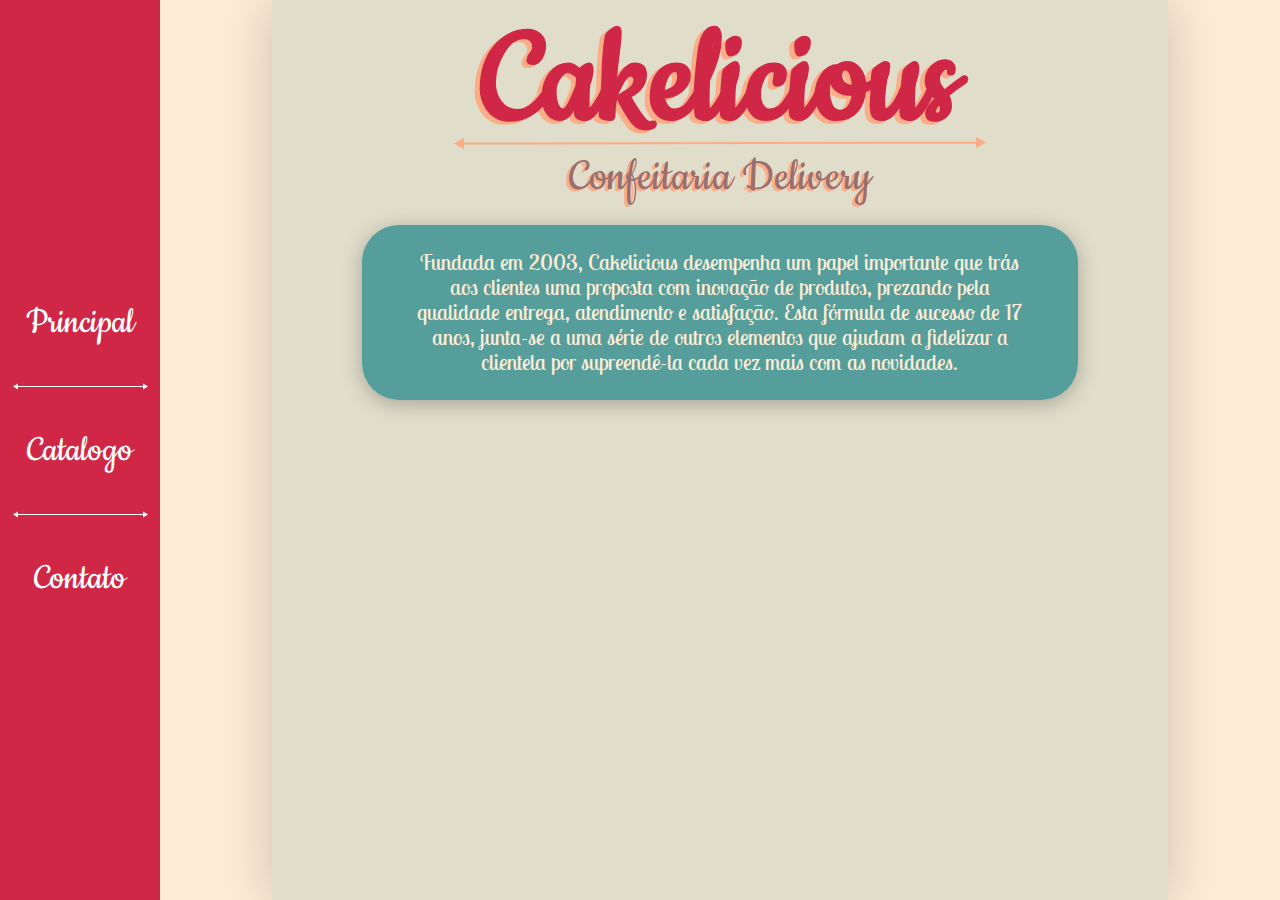
==== pages/index.html @ 7a7b81e9 "first commit" ====
<!DOCTYPE html>
<html>

<head>
    <link rel="stylesheet" href="../styles/global.css" />
    <link rel="stylesheet" href="../styles/index.css" />
    <link rel="stylesheet" href="../styles/menu.css" />
    <link rel="stylesheet" href="https://fonts.googleapis.com/css2?family=Cookie&display=swap" />
    <link href="https://fonts.googleapis.com/css2?family=Lobster+Two&display=swap" rel="stylesheet">
    <meta charset="utf-8" />
    <title>Cakelicious</title>
</head>

<body>
    <div class="menu">
        <a href="index.html">Principal</a>
        <img src="../assets/Line 1.svg" alt="sla" />
        <a href="catalog.html">Catalogo</a>
        <img src="../assets/Line 1.svg" alt="slatbm">
        <a href="#contact-link">Contato</a>
    </div>
    <div class="background">
        <div class="bg2-container">
            <header>
                <h1>Cakelicious</h1>
                <img src="../assets/Line 2.svg" alt="fotita">
                <h2>Confeitaria Delivery</h2>
            </header>
            <p class="description">Fundada em 2003, Cakelicious desempenha um papel importante que trás aos clientes uma proposta com inovação de produtos, prezando pela qualidade entrega, atendimento e satisfação. Esta fórmula de sucesso de 17 anos, junta-se a uma série de
                outros elementos que ajudam a fidelizar a clientela por supreendê-la cada vez mais com as novidades.</p>
        </div>
    </div>
</body>

</html>
---- styles/global.css ----
* {
    margin: 0;
    padding: 0;
    outline: 0;
    box-sizing: border-box;
}

body {
    font: sans-serif;
    background: #f0f0f5;
    -webkit-font-smoothing: antialiased;
}
---- styles/index.css ----
body .background {
    background-color: #feecd6;
    padding-left: 160px;
    display: flex;
    min-height: 100vh;
}

body .background .bg2-container {
    background-color: rgba(51, 143, 142, 0.15);
    width: 80%;
    box-shadow: 0px 2px 50px rgba(0, 0, 0, 0.2);
    display: flex;
    flex-direction: column;
    align-items: center;
    margin: 0 auto;
    box-shadow: 0px 2px 50px rgba(0, 0, 0, 0.2);
}

body .background .bg2-container header {
    display: flex;
    flex-direction: column;
    align-items: center;
}

body .background .bg2-container header h1 {
    font-family: "Cookie";
    font-size: 150px;
    line-height: 166px;
    text-align: center;
    color: #d02746;
    text-shadow: -5px 3px 0px #fbad86;
    margin-bottom: -30px;
}

body .background .bg2-container header h2 {
    font-family: "Cookie";
    font-size: 50px;
    line-height: 55px;
    text-align: center;
    color: #996f6f;
    text-shadow: -3px 2px 0px #fbad86;
    font-weight: normal;
}

body .background .bg2-container .description {
    background: rgba(51, 143, 142, 0.8);
    border-radius: 37px;
    font-family: Lobster Two;
    font-weight: normal;
    font-size: 22px;
    max-width: 1000px;
    display: flex;
    line-height: 25px;
    color: #feecd5;
    padding: 25px 46px;
    margin-top: 20px;
    width: 80%;
    box-shadow: 0px 4px 20px rgba(0, 0, 0, 0.25);
    text-align: center;
}
---- styles/menu.css ----
body .menu {
    background-color: #d02746;
    display: flex;
    flex-direction: column;
    align-items: center;
    font-family: Cookie;
    width: 160px;
    height: 100%;
    position: fixed;
    justify-content: center;
}

body .menu a {
    font-weight: normal;
    font-size: 40px;
    display: flex;
    text-decoration: none;
    color: #fff;
    padding: 38px 0;
}

body .menu a:hover {
    color: #feecd6;
}
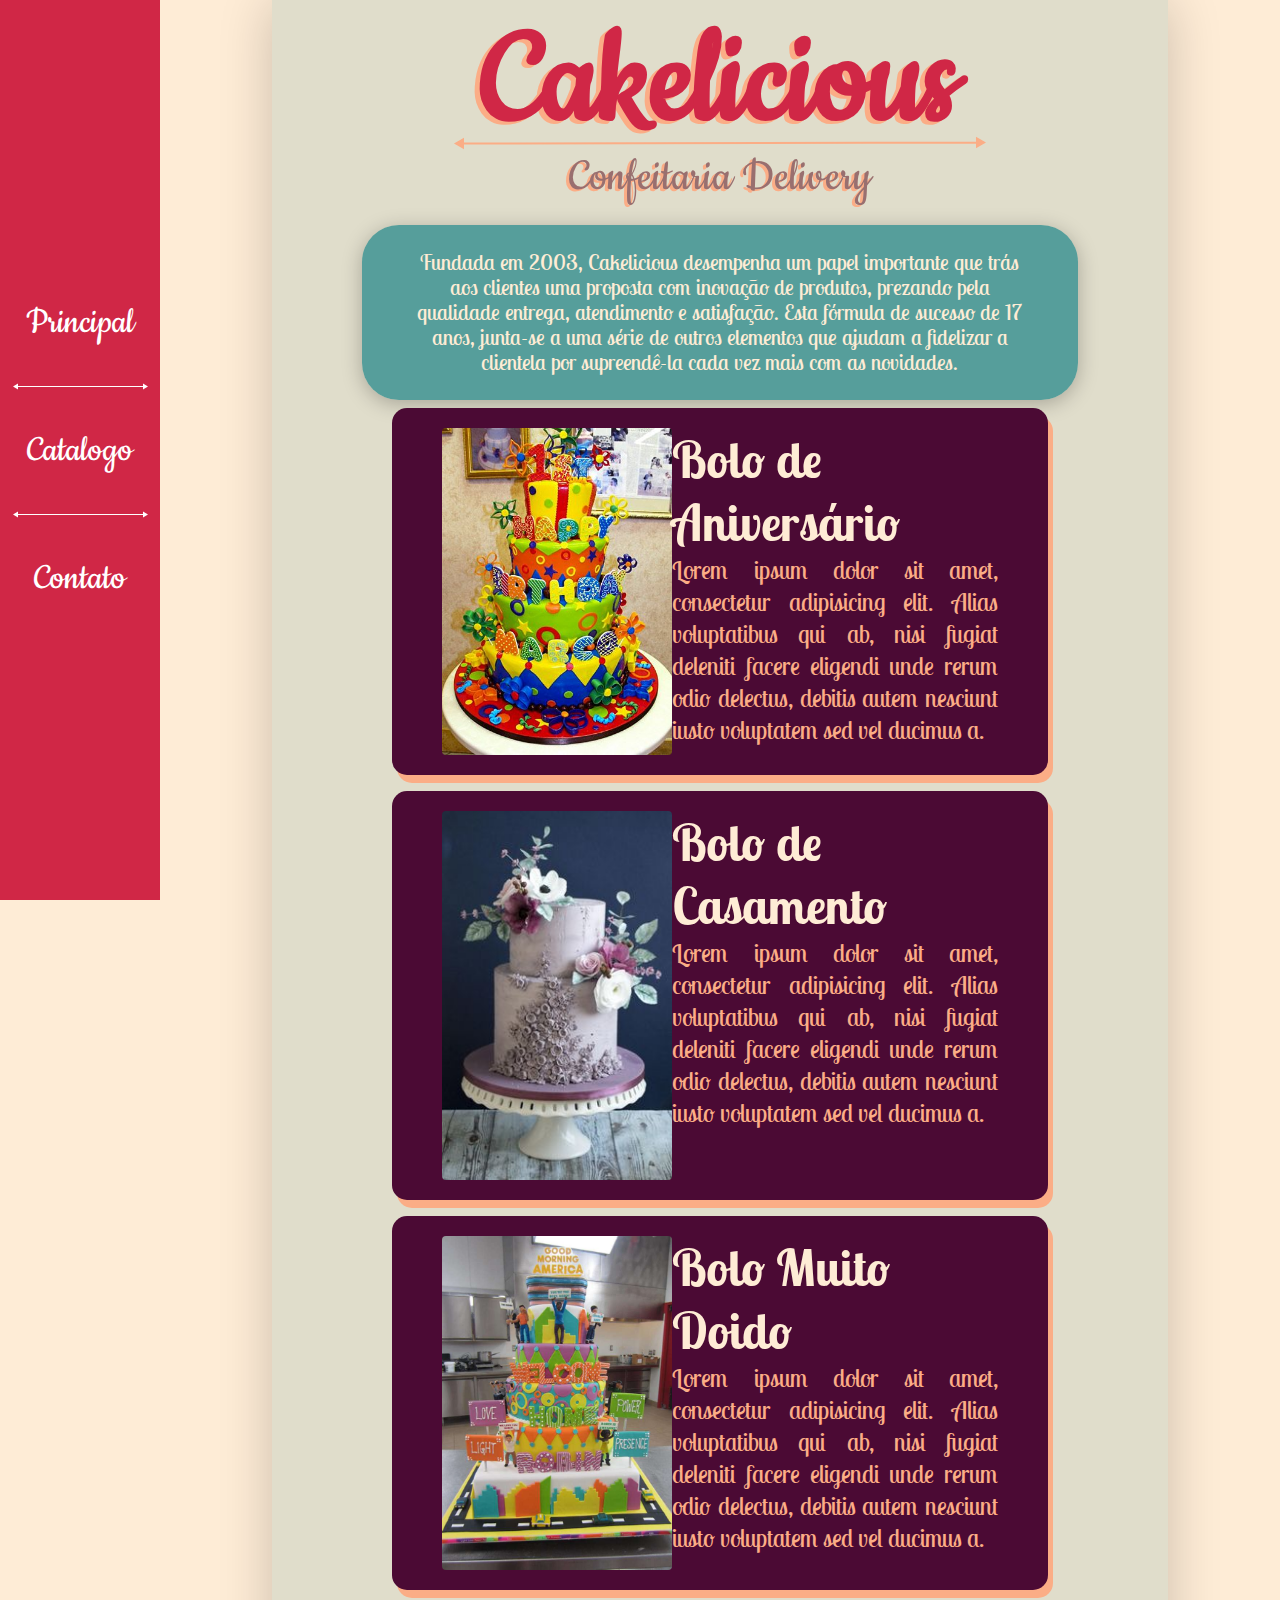
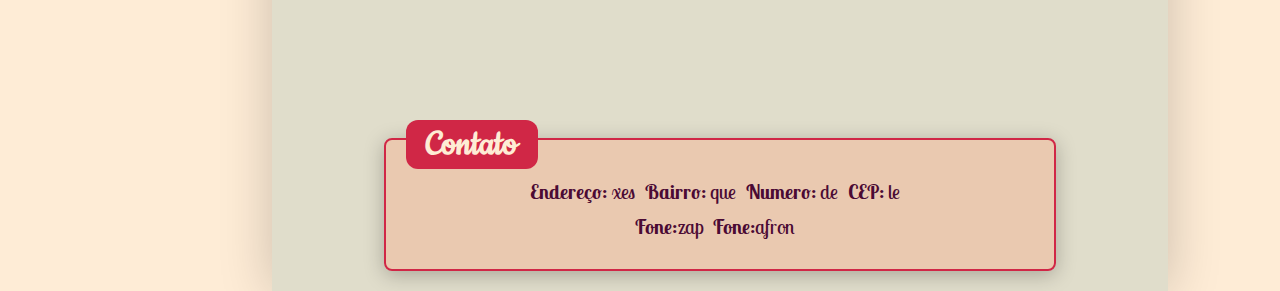
==== commit c5761921: "catalog and contact" ====
--- a/pages/index.html
+++ b/pages/index.html
@@ -5,6 +5,7 @@
     <link rel="stylesheet" href="../styles/global.css" />
     <link rel="stylesheet" href="../styles/index.css" />
     <link rel="stylesheet" href="../styles/menu.css" />
+    <link rel="stylesheet" href="../styles/contact.css" />
     <link rel="stylesheet" href="https://fonts.googleapis.com/css2?family=Cookie&display=swap" />
     <link href="https://fonts.googleapis.com/css2?family=Lobster+Two&display=swap" rel="stylesheet">
     <meta charset="utf-8" />
@@ -28,8 +29,55 @@
             </header>
             <p class="description">Fundada em 2003, Cakelicious desempenha um papel importante que trás aos clientes uma proposta com inovação de produtos, prezando pela qualidade entrega, atendimento e satisfação. Esta fórmula de sucesso de 17 anos, junta-se a uma série de
                 outros elementos que ajudam a fidelizar a clientela por supreendê-la cada vez mais com as novidades.</p>
+            <section class="carousel-wrapper">
+                <div class="caroulsel-items-post">
+                    <div class="carousel-item item-1">
+                        <img src="../assets/Cake1.jpg" alt="bolo 1" />
+                        <div class="text">
+                            <h2>Bolo de Aniversário</h2>
+                            <p>Lorem ipsum dolor sit amet, consectetur adipisicing elit. Alias voluptatibus qui ab, nisi fugiat deleniti facere eligendi unde rerum odio delectus, debitis autem nesciunt iusto voluptatem sed vel ducimus a.</p>
+                        </div>
+                    </div>
+                    <div class="carousel-item item-2">
+                        <img src="../assets/Cake2.jpg" alt="bolo 2" />
+                        <div class="text">
+                            <h2>Bolo de Casamento</h2>
+                            <p>Lorem ipsum dolor sit amet, consectetur adipisicing elit. Alias voluptatibus qui ab, nisi fugiat deleniti facere eligendi unde rerum odio delectus, debitis autem nesciunt iusto voluptatem sed vel ducimus a.</p>
+                        </div>
+                    </div>
+                    <div class="carousel-item item-3">
+                        <img src="../assets/Cake3.jpg" alt="bolo 3" />
+                        <div class="text">
+                            <h2>Bolo Muito Doido</h2>
+                            <p>Lorem ipsum dolor sit amet, consectetur adipisicing elit. Alias voluptatibus qui ab, nisi fugiat deleniti facere eligendi unde rerum odio delectus, debitis autem nesciunt iusto voluptatem sed vel ducimus a.</p>
+                        </div>
+                    </div>
+                </div>
+            </section>
+
+            <div class="contact">
+                <footer>
+                    <a name=contact-link></a>
+                    <div class="contact-title">
+                        <h2>Contato</h2>
+                    </div>
+                    <div class="contact1">
+                        <p><b>Endereço: </b>xes</p>
+                        <p><b>Bairro: </b>que</p>
+                        <p><b>Numero: </b>de</p>
+                        <p><b>CEP: </b>le</p>
+                    </div>
+                    <div class="contact2">
+                        <p><b>Fone:</b>zap</p>
+                        <p><b>Fone:</b>afron</p>
+                    </div>
+                </footer>
+            </div>
         </div>
     </div>
+
+    <script src="../node_modules/slick-carousel/slick/slick.min.js"></script>
+    <script src="../node_modules/jquery"></script>
 </body>
 
 </html>--- a/styles/index.css
+++ b/styles/index.css
@@ -57,4 +57,33 @@
     width: 80%;
     box-shadow: 0px 4px 20px rgba(0, 0, 0, 0.25);
     text-align: center;
+}
+
+body .background .bg2-container .carousel-wrapper .caroulsel-items-post .carousel-item {
+    background-color: #4b0a34;
+    border-radius: 15px;
+    display: inline-flex;
+    box-shadow: 5px 8px #fbad86;
+    max-width: 750px;
+    padding: 20px 50px;
+    margin: 8px 120px;
+}
+
+body .background .bg2-container .carousel-wrapper .caroulsel-items-post .carousel-item img {
+    width: 230px;
+    height: 310;
+    border-radius: 4px;
+}
+
+body .background .bg2-container .carousel-wrapper .caroulsel-items-post .carousel-item h2 {
+    color: #feecd5;
+    font-family: Lobster Two;
+    font-size: 50px;
+}
+
+body .background .bg2-container .carousel-wrapper .caroulsel-items-post .carousel-item p {
+    color: #fbad86;
+    font-family: Lobster Two;
+    font-size: 25px;
+    text-align: justify;
 }--- a/styles/contact.css
+++ b/styles/contact.css
@@ -0,0 +1,50 @@
+body .background .bg2-container .contact {
+    width: 75%;
+    background-color: rgba(251, 173, 134, 0.4);
+    border: 2px solid #d02746;
+    border-radius: 8px;
+    margin: auto;
+    margin-top: 140px;
+    margin-bottom: 20px;
+    box-shadow: 0px 4px 20px rgba(0, 0, 0, 0.25);
+}
+
+body .background .bg2-container .contact footer p {
+    padding-right: 10px;
+    color: #4b0a34;
+}
+
+body .background .bg2-container .contact footer .contact1 {
+    display: flex;
+    justify-content: center;
+    font-family: Lobster Two;
+    font-size: 20px;
+    position: relative;
+    bottom: 20px;
+}
+
+body .background .bg2-container .contact footer .contact2 {
+    display: flex;
+    justify-content: center;
+    font-family: Lobster Two;
+    font-size: 20px;
+    padding: 10px;
+    position: relative;
+    bottom: 20px;
+}
+
+body .background .bg2-container .contact footer .contact-title {
+    background-color: #d02746;
+    border-radius: 12px;
+    display: inline-block;
+    padding: 2px 20px;
+    position: relative;
+    bottom: 20px;
+    margin: 0px 90px 10px 20px;
+}
+
+body .background .bg2-container .contact footer .contact-title h2 {
+    font-family: Cookie;
+    font-size: 40px;
+    color: #feecd5;
+}